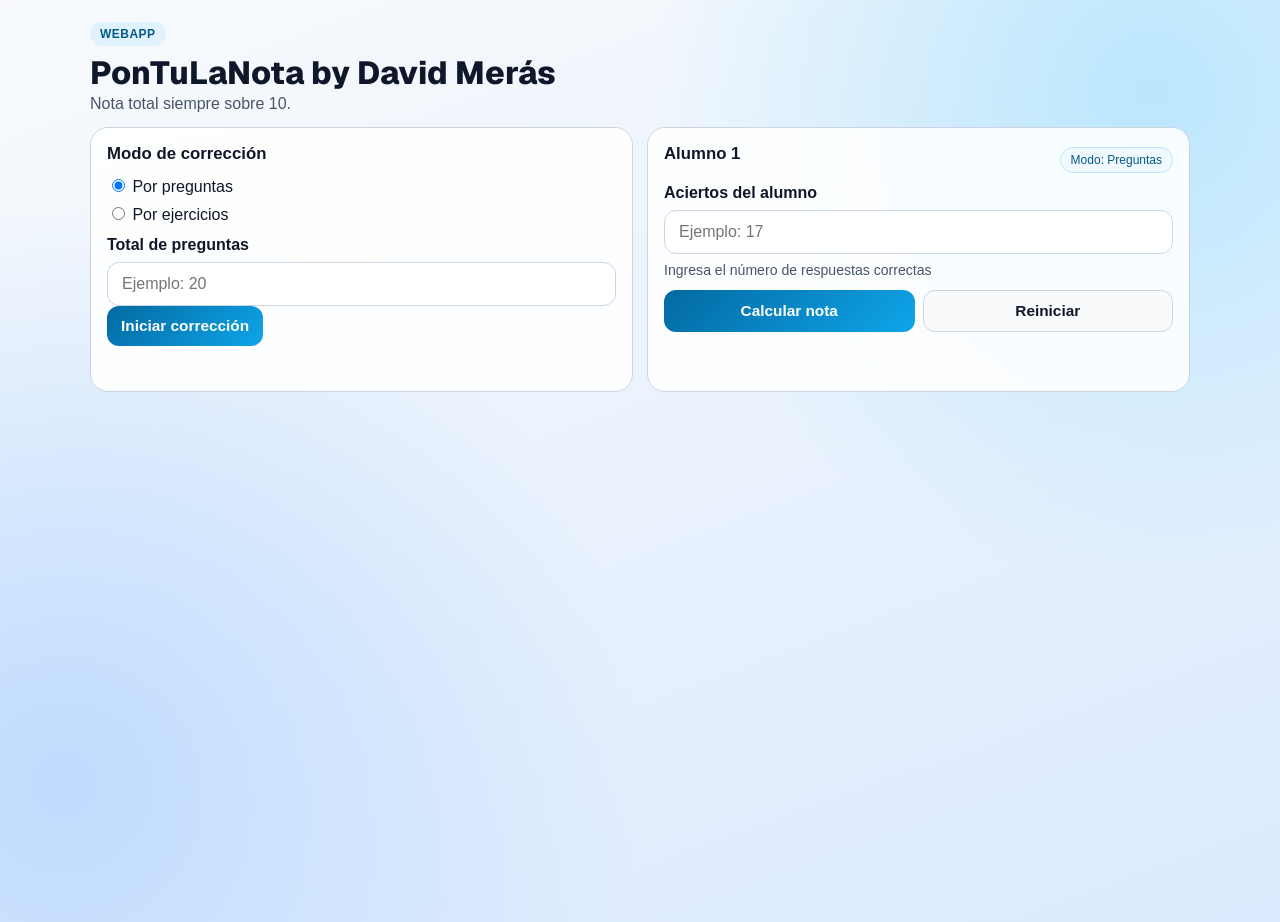
==== webapp/index.html @ a83bd146 "Add files via upload" ====
<!doctype html>
<html lang="es">
  <head>
    <meta charset="UTF-8" />
    <meta name="viewport" content="width=device-width, initial-scale=1, viewport-fit=cover" />
    <meta name="apple-mobile-web-app-capable" content="yes" />
    <meta name="apple-mobile-web-app-status-bar-style" content="default" />
    <meta name="apple-mobile-web-app-title" content="PonTuLaNota" />
    <meta name="theme-color" content="#0369a1" />
    <title>PonTuLaNota</title>
    <link rel="preconnect" href="https://fonts.googleapis.com" />
    <link rel="preconnect" href="https://fonts.gstatic.com" crossorigin />
    <link
      href="https://fonts.googleapis.com/css2?family=Geist:wght@400;600;700;800&display=swap"
      rel="stylesheet"
    />
    <link rel="manifest" href="./manifest.webmanifest" />
    <link rel="icon" type="image/png" sizes="192x192" href="./icons/icon-192.png" />
    <link rel="apple-touch-icon" href="./icons/apple-touch-icon.png" />
    <link rel="stylesheet" href="./styles.css" />
  </head>
  <body>
    <main class="app-shell">
      <header class="hero">
        <p class="badge">WEBAPP</p>
        <h1>PonTuLaNota by David Merás</h1>
        <p class="sub">Nota total siempre sobre 10.</p>
      </header>

      <section class="card">
        <h2>Modo de corrección</h2>
        <div class="mode-switch">
          <label><input type="radio" name="modo" value="preguntas" checked /> Por preguntas</label>
          <label><input type="radio" name="modo" value="ejercicios" /> Por ejercicios</label>
        </div>

        <label id="totalLabel" for="totalInput">Total de preguntas</label>
        <input id="totalInput" type="number" min="1" inputmode="numeric" placeholder="Ejemplo: 20" />

        <button id="btnIniciar" class="btn btn-primary">Iniciar corrección</button>
      </section>

      <section class="card" id="sessionCard">
        <div class="session-head">
          <h2 id="alumnoLabel">Alumno 1</h2>
          <span id="modoActivo" class="pill">Modo: Preguntas</span>
        </div>

        <label id="entradaLabel" for="entradaAlumno">Aciertos del alumno</label>
        <input id="entradaAlumno" type="text" placeholder="Ejemplo: 17" />
        <div id="codigoLegend" class="code-legend" hidden>
          <span><code>b</code> Bien</span>
          <span><code>b-</code> Bien -</span>
          <span><code>r</code> Regular</span>
          <span><code>r-</code> Regular -</span>
          <span><code>x</code> Mal</span>
        </div>

        <div class="help" id="helpText">
          En ejercicios escribe un código sin comas, por ejemplo: <code>bb-rx</code>
        </div>

        <div class="actions">
          <button id="btnCalcular" class="btn btn-primary">Calcular nota</button>
          <button id="btnReiniciar" class="btn btn-ghost">Reiniciar</button>
        </div>

        <p id="resultado" class="resultado"></p>
        <ul id="historial" class="historial"></ul>
      </section>
    </main>

    <script src="./app.js"></script>
    <script>
      if ("serviceWorker" in navigator) {
        navigator.serviceWorker.register("./sw.js");
      }
    </script>
  </body>
</html>
---- webapp/styles.css ----
:root {
  --bg-a: #f8fafc;
  --bg-b: #dbeafe;
  --ink: #0f172a;
  --muted: #475569;
  --card: rgba(255, 255, 255, 0.88);
  --line: #cbd5e1;
  --accent: #0369a1;
  --accent-2: #0ea5e9;
  --ok: #166534;
  --bad: #b91c1c;
}

* {
  box-sizing: border-box;
}

[hidden] {
  display: none !important;
}

body {
  margin: 0;
  font-family: "Avenir Next", "Trebuchet MS", "Segoe UI", sans-serif;
  color: var(--ink);
  background:
    radial-gradient(circle at 90% 10%, #bae6fd 0%, transparent 35%),
    radial-gradient(circle at 5% 85%, #bfdbfe 0%, transparent 40%),
    linear-gradient(160deg, var(--bg-a), var(--bg-b));
  min-height: 100vh;
}

.app-shell {
  width: min(780px, 92vw);
  margin: 22px auto 40px;
}

.hero h1 {
  margin: 6px 0 2px;
  font-size: clamp(1.35rem, 3.4vw, 2rem);
  font-family: "Geist", "Avenir Next", "Trebuchet MS", "Segoe UI", sans-serif;
  font-weight: 800;
}

.sub {
  margin: 0;
  color: var(--muted);
}

.badge {
  display: inline-block;
  margin: 0;
  padding: 5px 10px;
  border-radius: 999px;
  background: #e0f2fe;
  color: #075985;
  font-weight: 700;
  letter-spacing: 0.04em;
  font-size: 0.75rem;
}

.card {
  margin-top: 14px;
  padding: 16px;
  border: 1px solid var(--line);
  border-radius: 18px;
  background: var(--card);
  backdrop-filter: blur(4px);
  animation: rise 0.35s ease both;
}

@keyframes rise {
  from {
    transform: translateY(10px);
    opacity: 0;
  }
  to {
    transform: translateY(0);
    opacity: 1;
  }
}

h2 {
  margin: 0 0 12px;
  font-size: 1.05rem;
}

label {
  display: block;
  font-weight: 600;
  margin-bottom: 8px;
}

.mode-switch {
  display: grid;
  gap: 8px;
  margin-bottom: 12px;
}

.mode-switch label {
  margin: 0;
  font-weight: 500;
}

input[type="text"],
input[type="number"] {
  width: 100%;
  border: 1px solid var(--line);
  border-radius: 12px;
  padding: 12px 14px;
  font-size: 1rem;
  background: #fff;
  outline: none;
}

input:focus {
  border-color: var(--accent-2);
  box-shadow: 0 0 0 3px rgba(14, 165, 233, 0.2);
}

.btn {
  border: 0;
  border-radius: 12px;
  padding: 11px 14px;
  font-size: 0.96rem;
  font-weight: 700;
}

.btn-primary {
  background: linear-gradient(135deg, var(--accent), var(--accent-2));
  color: #fff;
}

.btn-secondary {
  background: #e2e8f0;
  color: #0f172a;
}

.btn-ghost {
  background: #f8fafc;
  color: #0f172a;
  border: 1px solid var(--line);
}

.session-head {
  display: flex;
  align-items: center;
  justify-content: space-between;
  gap: 8px;
  margin-bottom: 8px;
}

.pill {
  font-size: 0.75rem;
  padding: 5px 10px;
  background: #f0f9ff;
  color: #075985;
  border-radius: 999px;
  border: 1px solid #bae6fd;
}

.help {
  color: var(--muted);
  font-size: 0.88rem;
  margin: 8px 0 12px;
}

.code-legend {
  display: flex;
  flex-wrap: wrap;
  gap: 8px 14px;
  margin: 8px 0 6px;
  color: var(--muted);
  font-size: 0.9rem;
}

.code-legend span {
  display: inline-flex;
  align-items: center;
  gap: 6px;
}

.code-legend code {
  font-family: "SFMono-Regular", "Menlo", "Consolas", monospace;
  font-size: 0.88rem;
  background: #eff6ff;
  color: #0c4a6e;
  padding: 2px 6px;
  border-radius: 8px;
}

.actions {
  display: grid;
  grid-template-columns: 1fr 1fr;
  gap: 8px;
}

.resultado {
  margin: 14px 0 10px;
  font-weight: 800;
  color: var(--ink);
  min-height: 1.2em;
}

.resultado.pass {
  color: var(--ok);
}

.resultado.fail {
  color: var(--bad);
}

.resultado:has(.result-label) {
  display: grid;
  grid-template-columns: max-content 90px max-content 70px;
  column-gap: 18px;
  row-gap: 6px;
  align-items: baseline;
}

.result-label,
.result-code-label {
  color: var(--ink);
  font-weight: 700;
}

.result-score,
.result-code {
  font-family: "SFMono-Regular", "Menlo", "Consolas", monospace;
}

.result-code {
  color: #0f172a;
}

.historial {
  margin: 0;
  padding-left: 20px;
  color: var(--muted);
}

.historial li + li {
  margin-top: 16px;
}

.historial-item {
  display: grid;
  grid-template-columns: 120px 90px 130px 1fr;
  gap: 12px;
  align-items: baseline;
  font-family: "SFMono-Regular", "Menlo", "Consolas", monospace;
}

.hist-alumno {
  font-family: "Avenir Next", "Trebuchet MS", "Segoe UI", sans-serif;
}

.hist-nota {
  font-weight: 700;
}

.result-score.pass,
.result-code.pass,
.hist-nota.pass,
.hist-codigo.pass {
  color: var(--ok);
}

.result-score.fail,
.result-code.fail,
.hist-nota.fail,
.hist-codigo.fail {
  color: var(--bad);
}

.historial li.fail {
  color: var(--bad);
}

.historial li.pass {
  color: var(--ok);
}

.hist-codigo {
  color: #334155;
}

@media (min-width: 900px) {
  .app-shell {
    width: min(1100px, 92vw);
    display: grid;
    grid-template-columns: 1fr 1fr;
    gap: 14px;
    align-items: start;
  }

  .hero {
    grid-column: 1 / -1;
  }

  .card {
    margin-top: 0;
    min-height: 100%;
  }
}

@media (max-width: 560px) {
  .actions {
    grid-template-columns: 1fr;
  }

  .resultado:has(.result-label) {
    grid-template-columns: 1fr;
    gap: 4px;
  }

  .historial-item {
    grid-template-columns: 1fr;
    gap: 4px;
  }
}
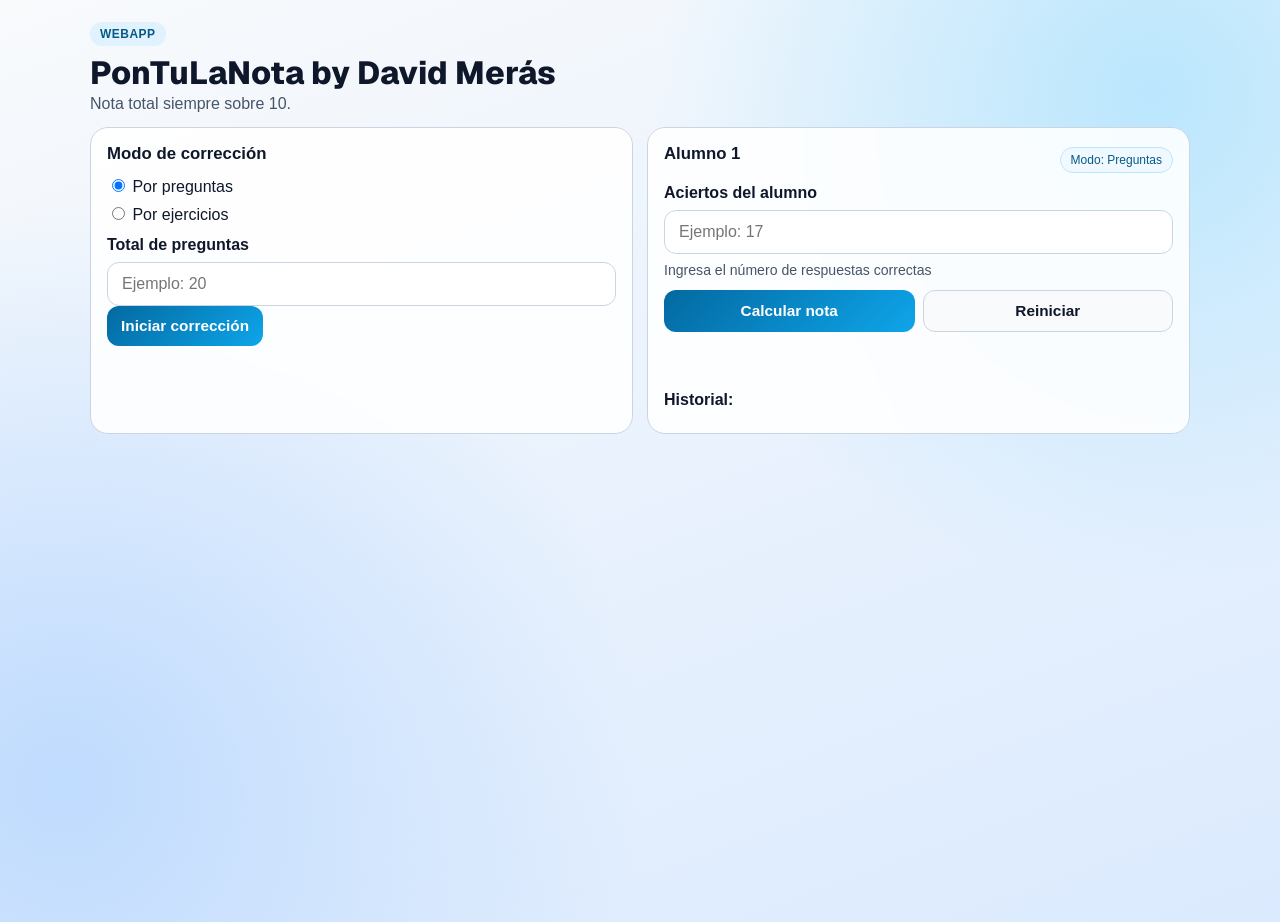
==== commit 56dd2970: "Add files via upload" ====
--- a/webapp/index.html
+++ b/webapp/index.html
@@ -66,6 +66,7 @@
         </div>
 
         <p id="resultado" class="resultado"></p>
+        <p class="history-title"><strong>Historial:</strong></p>
         <ul id="historial" class="historial"></ul>
       </section>
     </main>
--- a/webapp/styles.css
+++ b/webapp/styles.css
@@ -233,6 +233,11 @@
   color: #0f172a;
 }
 
+.history-title {
+  margin: 26px 0 8px;
+  color: var(--ink);
+}
+
 .historial {
   margin: 0;
   padding-left: 20px;
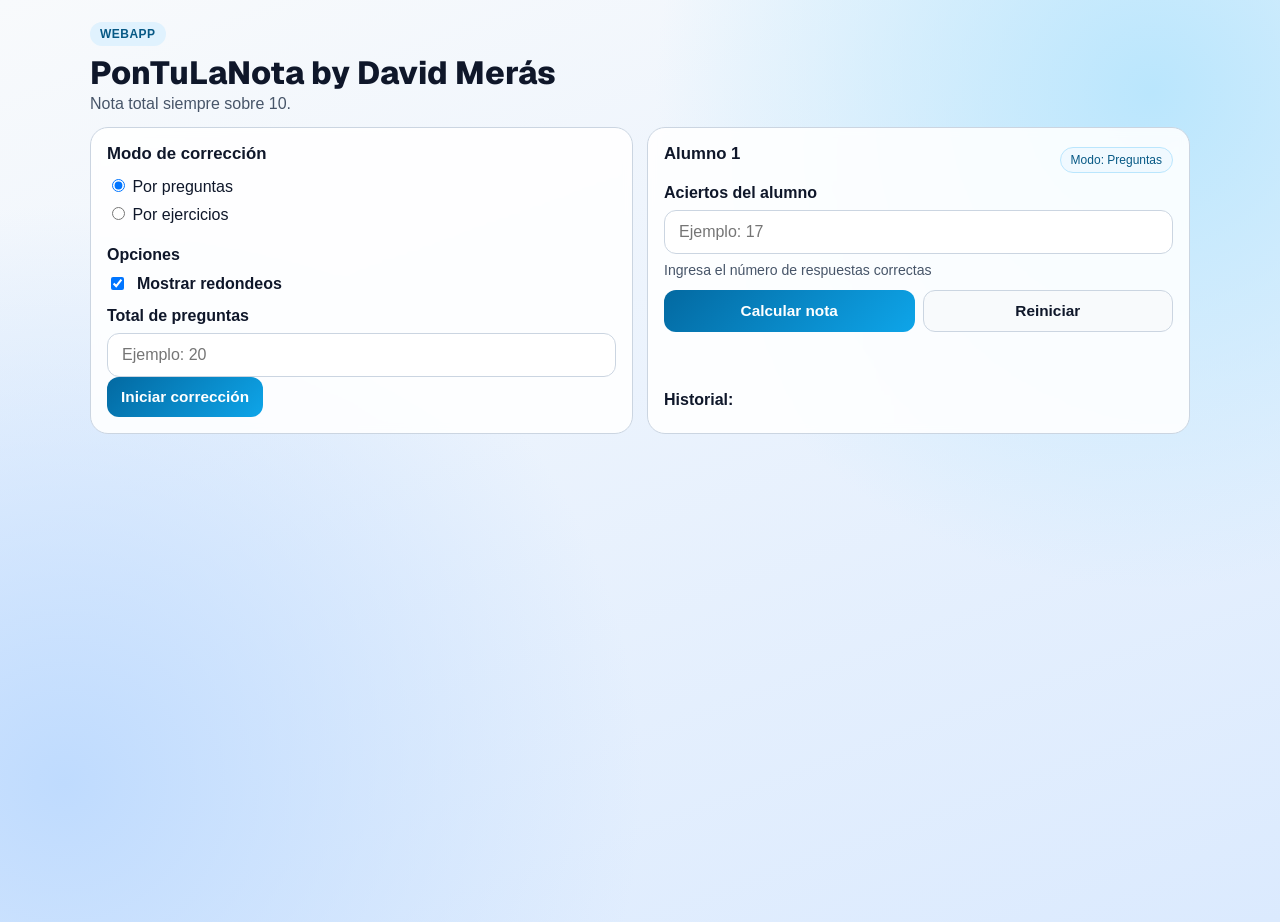
==== commit 6e103b2a: "Add files via upload" ====
--- a/webapp/index.html
+++ b/webapp/index.html
@@ -34,6 +34,12 @@
           <label><input type="radio" name="modo" value="ejercicios" /> Por ejercicios</label>
         </div>
 
+        <p class="options-title"><strong>Opciones</strong></p>
+        <label class="option-toggle">
+          <input id="toggleRedondeo" type="checkbox" checked />
+          Mostrar redondeos
+        </label>
+
         <label id="totalLabel" for="totalInput">Total de preguntas</label>
         <input id="totalInput" type="number" min="1" inputmode="numeric" placeholder="Ejemplo: 20" />
 
@@ -41,33 +47,38 @@
       </section>
 
       <section class="card" id="sessionCard">
-        <div class="session-head">
-          <h2 id="alumnoLabel">Alumno 1</h2>
-          <span id="modoActivo" class="pill">Modo: Preguntas</span>
+        <div class="entry-panel">
+          <div class="session-head">
+            <h2 id="alumnoLabel">Alumno 1</h2>
+            <span id="modoActivo" class="pill">Modo: Preguntas</span>
+          </div>
+
+          <label id="entradaLabel" for="entradaAlumno">Aciertos del alumno</label>
+          <input id="entradaAlumno" type="text" placeholder="Ejemplo: 17" />
+          <div id="codigoLegend" class="code-legend" hidden>
+            <span><code>b</code> Bien</span>
+            <span><code>b-</code> Bien -</span>
+            <span><code>r</code> Regular</span>
+            <span><code>r-</code> Regular -</span>
+            <span><code>x</code> Mal</span>
+          </div>
+
+          <div class="help" id="helpText">
+            En ejercicios escribe un código sin comas, por ejemplo: <code>bb-rx</code>
+          </div>
+
+          <div class="actions">
+            <button id="btnCalcular" class="btn btn-primary">Calcular nota</button>
+            <button id="btnReiniciar" class="btn btn-ghost">Reiniciar</button>
+          </div>
+
+          <p id="resultado" class="resultado"></p>
         </div>
 
-        <label id="entradaLabel" for="entradaAlumno">Aciertos del alumno</label>
-        <input id="entradaAlumno" type="text" placeholder="Ejemplo: 17" />
-        <div id="codigoLegend" class="code-legend" hidden>
-          <span><code>b</code> Bien</span>
-          <span><code>b-</code> Bien -</span>
-          <span><code>r</code> Regular</span>
-          <span><code>r-</code> Regular -</span>
-          <span><code>x</code> Mal</span>
+        <div class="history-panel">
+          <p class="history-title"><strong>Historial:</strong></p>
+          <ul id="historial" class="historial"></ul>
         </div>
-
-        <div class="help" id="helpText">
-          En ejercicios escribe un código sin comas, por ejemplo: <code>bb-rx</code>
-        </div>
-
-        <div class="actions">
-          <button id="btnCalcular" class="btn btn-primary">Calcular nota</button>
-          <button id="btnReiniciar" class="btn btn-ghost">Reiniciar</button>
-        </div>
-
-        <p id="resultado" class="resultado"></p>
-        <p class="history-title"><strong>Historial:</strong></p>
-        <ul id="historial" class="historial"></ul>
       </section>
     </main>
 
--- a/webapp/styles.css
+++ b/webapp/styles.css
@@ -102,6 +102,19 @@
   font-weight: 500;
 }
 
+.options-title {
+  margin: 22px 0 8px;
+  color: var(--ink);
+}
+
+.option-toggle {
+  display: inline-flex;
+  align-items: center;
+  gap: 10px;
+  margin: 2px 0 14px;
+  font-weight: 600;
+}
+
 input[type="text"],
 input[type="number"] {
   width: 100%;
@@ -233,9 +246,18 @@
   color: #0f172a;
 }
 
+body.hide-rounding .rounding-group {
+  display: none !important;
+}
+
 .history-title {
   margin: 26px 0 8px;
   color: var(--ink);
+}
+
+.entry-panel,
+.history-panel {
+  min-width: 0;
 }
 
 .historial {
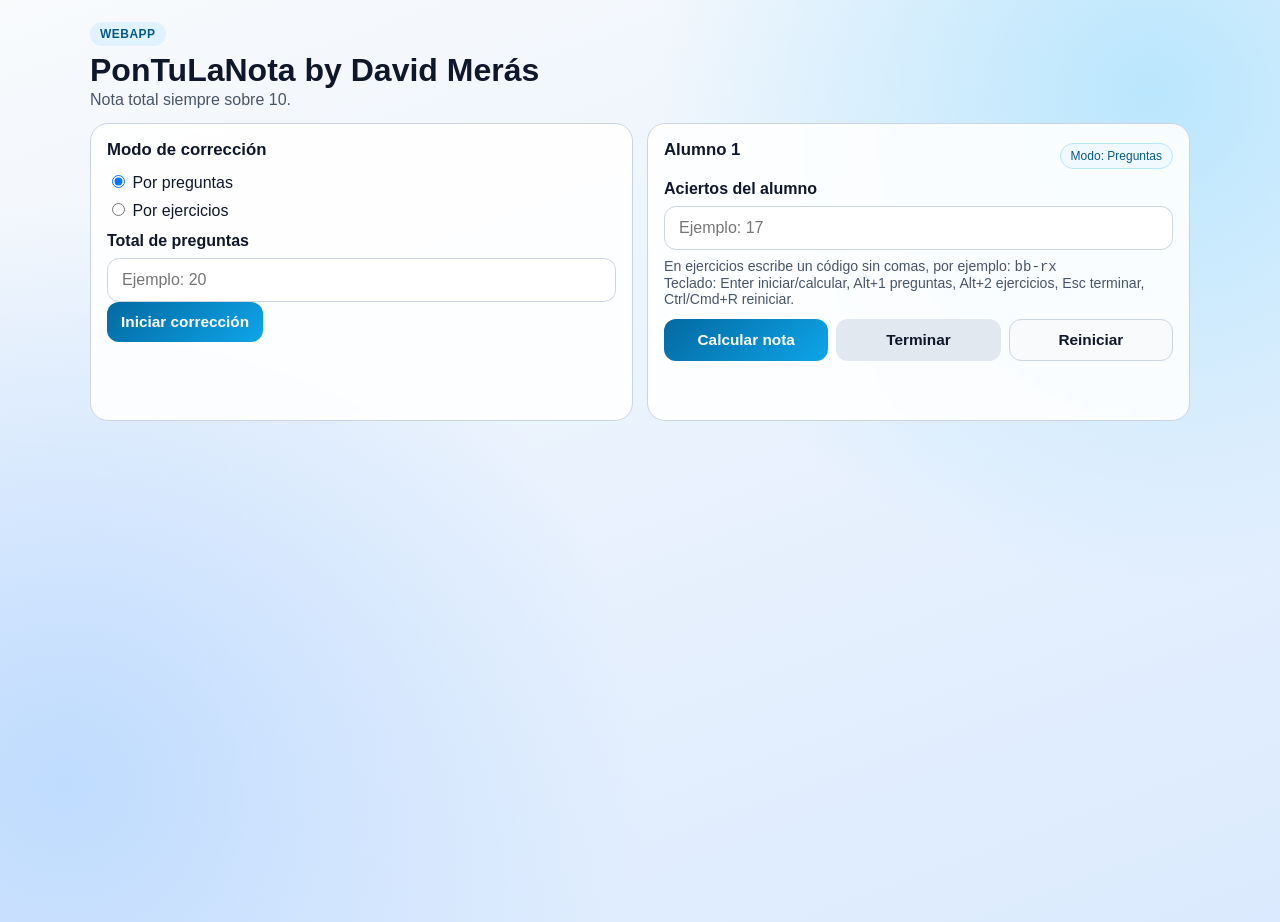
==== commit 3b02073a: "Add files via upload" ====
--- a/webapp/index.html
+++ b/webapp/index.html
@@ -8,12 +8,6 @@
     <meta name="apple-mobile-web-app-title" content="PonTuLaNota" />
     <meta name="theme-color" content="#0369a1" />
     <title>PonTuLaNota</title>
-    <link rel="preconnect" href="https://fonts.googleapis.com" />
-    <link rel="preconnect" href="https://fonts.gstatic.com" crossorigin />
-    <link
-      href="https://fonts.googleapis.com/css2?family=Geist:wght@400;600;700;800&display=swap"
-      rel="stylesheet"
-    />
     <link rel="manifest" href="./manifest.webmanifest" />
     <link rel="icon" type="image/png" sizes="192x192" href="./icons/icon-192.png" />
     <link rel="apple-touch-icon" href="./icons/apple-touch-icon.png" />
@@ -34,12 +28,6 @@
           <label><input type="radio" name="modo" value="ejercicios" /> Por ejercicios</label>
         </div>
 
-        <p class="options-title"><strong>Opciones</strong></p>
-        <label class="option-toggle">
-          <input id="toggleRedondeo" type="checkbox" checked />
-          Mostrar redondeos
-        </label>
-
         <label id="totalLabel" for="totalInput">Total de preguntas</label>
         <input id="totalInput" type="number" min="1" inputmode="numeric" placeholder="Ejemplo: 20" />
 
@@ -47,38 +35,26 @@
       </section>
 
       <section class="card" id="sessionCard">
-        <div class="entry-panel">
-          <div class="session-head">
-            <h2 id="alumnoLabel">Alumno 1</h2>
-            <span id="modoActivo" class="pill">Modo: Preguntas</span>
-          </div>
-
-          <label id="entradaLabel" for="entradaAlumno">Aciertos del alumno</label>
-          <input id="entradaAlumno" type="text" placeholder="Ejemplo: 17" />
-          <div id="codigoLegend" class="code-legend" hidden>
-            <span><code>b</code> Bien</span>
-            <span><code>b-</code> Bien -</span>
-            <span><code>r</code> Regular</span>
-            <span><code>r-</code> Regular -</span>
-            <span><code>x</code> Mal</span>
-          </div>
-
-          <div class="help" id="helpText">
-            En ejercicios escribe un código sin comas, por ejemplo: <code>bb-rx</code>
-          </div>
-
-          <div class="actions">
-            <button id="btnCalcular" class="btn btn-primary">Calcular nota</button>
-            <button id="btnReiniciar" class="btn btn-ghost">Reiniciar</button>
-          </div>
-
-          <p id="resultado" class="resultado"></p>
+        <div class="session-head">
+          <h2 id="alumnoLabel">Alumno 1</h2>
+          <span id="modoActivo" class="pill">Modo: Preguntas</span>
         </div>
 
-        <div class="history-panel">
-          <p class="history-title"><strong>Historial:</strong></p>
-          <ul id="historial" class="historial"></ul>
+        <label id="entradaLabel" for="entradaAlumno">Aciertos del alumno</label>
+        <input id="entradaAlumno" type="text" placeholder="Ejemplo: 17" />
+
+        <div class="help" id="helpText">
+          En ejercicios escribe un código sin comas, por ejemplo: <code>bb-rx</code>
         </div>
+
+        <div class="actions">
+          <button id="btnCalcular" class="btn btn-primary">Calcular nota</button>
+          <button id="btnTerminar" class="btn btn-secondary">Terminar</button>
+          <button id="btnReiniciar" class="btn btn-ghost">Reiniciar</button>
+        </div>
+
+        <p id="resultado" class="resultado"></p>
+        <ul id="historial" class="historial"></ul>
       </section>
     </main>
 
--- a/webapp/styles.css
+++ b/webapp/styles.css
@@ -8,15 +8,10 @@
   --accent: #0369a1;
   --accent-2: #0ea5e9;
   --ok: #166534;
-  --bad: #b91c1c;
 }
 
 * {
   box-sizing: border-box;
-}
-
-[hidden] {
-  display: none !important;
 }
 
 body {
@@ -38,8 +33,6 @@
 .hero h1 {
   margin: 6px 0 2px;
   font-size: clamp(1.35rem, 3.4vw, 2rem);
-  font-family: "Geist", "Avenir Next", "Trebuchet MS", "Segoe UI", sans-serif;
-  font-weight: 800;
 }
 
 .sub {
@@ -100,19 +93,6 @@
 .mode-switch label {
   margin: 0;
   font-weight: 500;
-}
-
-.options-title {
-  margin: 22px 0 8px;
-  color: var(--ink);
-}
-
-.option-toggle {
-  display: inline-flex;
-  align-items: center;
-  gap: 10px;
-  margin: 2px 0 14px;
-  font-weight: 600;
 }
 
 input[type="text"],
@@ -178,138 +158,23 @@
   margin: 8px 0 12px;
 }
 
-.code-legend {
-  display: flex;
-  flex-wrap: wrap;
-  gap: 8px 14px;
-  margin: 8px 0 6px;
-  color: var(--muted);
-  font-size: 0.9rem;
-}
-
-.code-legend span {
-  display: inline-flex;
-  align-items: center;
-  gap: 6px;
-}
-
-.code-legend code {
-  font-family: "SFMono-Regular", "Menlo", "Consolas", monospace;
-  font-size: 0.88rem;
-  background: #eff6ff;
-  color: #0c4a6e;
-  padding: 2px 6px;
-  border-radius: 8px;
-}
-
 .actions {
   display: grid;
-  grid-template-columns: 1fr 1fr;
+  grid-template-columns: 1fr 1fr 1fr;
   gap: 8px;
 }
 
 .resultado {
   margin: 14px 0 10px;
   font-weight: 800;
-  color: var(--ink);
+  color: var(--ok);
   min-height: 1.2em;
-}
-
-.resultado.pass {
-  color: var(--ok);
-}
-
-.resultado.fail {
-  color: var(--bad);
-}
-
-.resultado:has(.result-label) {
-  display: grid;
-  grid-template-columns: max-content 90px max-content 70px;
-  column-gap: 18px;
-  row-gap: 6px;
-  align-items: baseline;
-}
-
-.result-label,
-.result-code-label {
-  color: var(--ink);
-  font-weight: 700;
-}
-
-.result-score,
-.result-code {
-  font-family: "SFMono-Regular", "Menlo", "Consolas", monospace;
-}
-
-.result-code {
-  color: #0f172a;
-}
-
-body.hide-rounding .rounding-group {
-  display: none !important;
-}
-
-.history-title {
-  margin: 26px 0 8px;
-  color: var(--ink);
-}
-
-.entry-panel,
-.history-panel {
-  min-width: 0;
 }
 
 .historial {
   margin: 0;
   padding-left: 20px;
   color: var(--muted);
-}
-
-.historial li + li {
-  margin-top: 16px;
-}
-
-.historial-item {
-  display: grid;
-  grid-template-columns: 120px 90px 130px 1fr;
-  gap: 12px;
-  align-items: baseline;
-  font-family: "SFMono-Regular", "Menlo", "Consolas", monospace;
-}
-
-.hist-alumno {
-  font-family: "Avenir Next", "Trebuchet MS", "Segoe UI", sans-serif;
-}
-
-.hist-nota {
-  font-weight: 700;
-}
-
-.result-score.pass,
-.result-code.pass,
-.hist-nota.pass,
-.hist-codigo.pass {
-  color: var(--ok);
-}
-
-.result-score.fail,
-.result-code.fail,
-.hist-nota.fail,
-.hist-codigo.fail {
-  color: var(--bad);
-}
-
-.historial li.fail {
-  color: var(--bad);
-}
-
-.historial li.pass {
-  color: var(--ok);
-}
-
-.hist-codigo {
-  color: #334155;
 }
 
 @media (min-width: 900px) {
@@ -335,14 +200,4 @@
   .actions {
     grid-template-columns: 1fr;
   }
-
-  .resultado:has(.result-label) {
-    grid-template-columns: 1fr;
-    gap: 4px;
-  }
-
-  .historial-item {
-    grid-template-columns: 1fr;
-    gap: 4px;
-  }
-}
+}
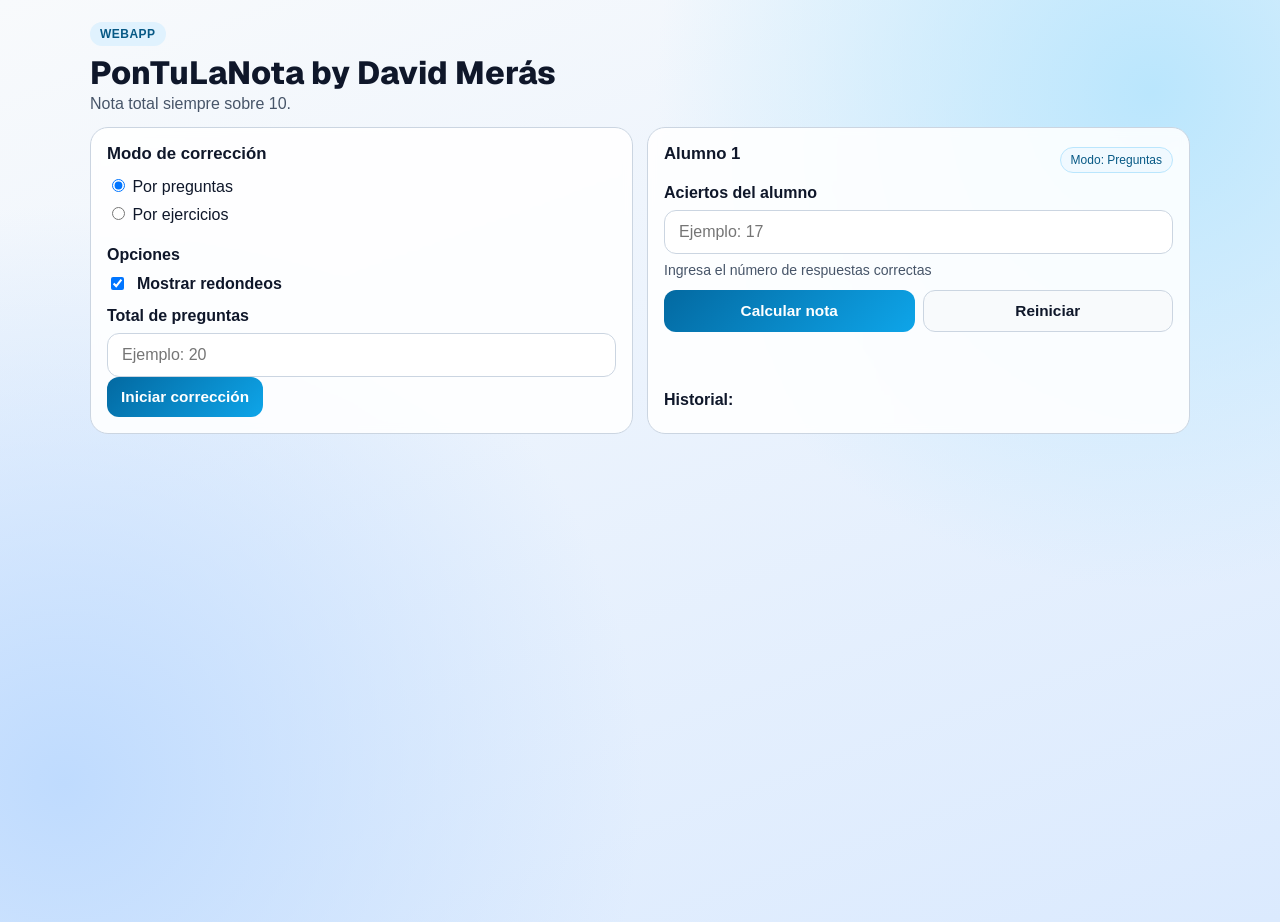
==== commit e790e59e: "Add files via upload" ====
--- a/webapp/index.html
+++ b/webapp/index.html
@@ -8,6 +8,12 @@
     <meta name="apple-mobile-web-app-title" content="PonTuLaNota" />
     <meta name="theme-color" content="#0369a1" />
     <title>PonTuLaNota</title>
+    <link rel="preconnect" href="https://fonts.googleapis.com" />
+    <link rel="preconnect" href="https://fonts.gstatic.com" crossorigin />
+    <link
+      href="https://fonts.googleapis.com/css2?family=Geist:wght@400;600;700;800&display=swap"
+      rel="stylesheet"
+    />
     <link rel="manifest" href="./manifest.webmanifest" />
     <link rel="icon" type="image/png" sizes="192x192" href="./icons/icon-192.png" />
     <link rel="apple-touch-icon" href="./icons/apple-touch-icon.png" />
@@ -28,6 +34,12 @@
           <label><input type="radio" name="modo" value="ejercicios" /> Por ejercicios</label>
         </div>
 
+        <p class="options-title"><strong>Opciones</strong></p>
+        <label class="option-toggle">
+          <input id="toggleRedondeo" type="checkbox" checked />
+          Mostrar redondeos
+        </label>
+
         <label id="totalLabel" for="totalInput">Total de preguntas</label>
         <input id="totalInput" type="number" min="1" inputmode="numeric" placeholder="Ejemplo: 20" />
 
@@ -35,26 +47,38 @@
       </section>
 
       <section class="card" id="sessionCard">
-        <div class="session-head">
-          <h2 id="alumnoLabel">Alumno 1</h2>
-          <span id="modoActivo" class="pill">Modo: Preguntas</span>
+        <div class="entry-panel">
+          <div class="session-head">
+            <h2 id="alumnoLabel">Alumno 1</h2>
+            <span id="modoActivo" class="pill">Modo: Preguntas</span>
+          </div>
+
+          <label id="entradaLabel" for="entradaAlumno">Aciertos del alumno</label>
+          <input id="entradaAlumno" type="text" placeholder="Ejemplo: 17" />
+          <div id="codigoLegend" class="code-legend" hidden>
+            <span><code>b</code> Bien</span>
+            <span><code>b-</code> Bien -</span>
+            <span><code>r</code> Regular</span>
+            <span><code>r-</code> Regular -</span>
+            <span><code>x</code> Mal</span>
+          </div>
+
+          <div class="help" id="helpText">
+            En ejercicios escribe un código sin comas, por ejemplo: <code>bb-rx</code>
+          </div>
+
+          <div class="actions">
+            <button id="btnCalcular" class="btn btn-primary">Calcular nota</button>
+            <button id="btnReiniciar" class="btn btn-ghost">Reiniciar</button>
+          </div>
+
+          <p id="resultado" class="resultado"></p>
         </div>
 
-        <label id="entradaLabel" for="entradaAlumno">Aciertos del alumno</label>
-        <input id="entradaAlumno" type="text" placeholder="Ejemplo: 17" />
-
-        <div class="help" id="helpText">
-          En ejercicios escribe un código sin comas, por ejemplo: <code>bb-rx</code>
+        <div class="history-panel">
+          <p class="history-title"><strong>Historial:</strong></p>
+          <ul id="historial" class="historial"></ul>
         </div>
-
-        <div class="actions">
-          <button id="btnCalcular" class="btn btn-primary">Calcular nota</button>
-          <button id="btnTerminar" class="btn btn-secondary">Terminar</button>
-          <button id="btnReiniciar" class="btn btn-ghost">Reiniciar</button>
-        </div>
-
-        <p id="resultado" class="resultado"></p>
-        <ul id="historial" class="historial"></ul>
       </section>
     </main>
 
--- a/webapp/styles.css
+++ b/webapp/styles.css
@@ -8,10 +8,15 @@
   --accent: #0369a1;
   --accent-2: #0ea5e9;
   --ok: #166534;
+  --bad: #b91c1c;
 }
 
 * {
   box-sizing: border-box;
+}
+
+[hidden] {
+  display: none !important;
 }
 
 body {
@@ -33,6 +38,8 @@
 .hero h1 {
   margin: 6px 0 2px;
   font-size: clamp(1.35rem, 3.4vw, 2rem);
+  font-family: "Geist", "Avenir Next", "Trebuchet MS", "Segoe UI", sans-serif;
+  font-weight: 800;
 }
 
 .sub {
@@ -93,6 +100,19 @@
 .mode-switch label {
   margin: 0;
   font-weight: 500;
+}
+
+.options-title {
+  margin: 22px 0 8px;
+  color: var(--ink);
+}
+
+.option-toggle {
+  display: inline-flex;
+  align-items: center;
+  gap: 10px;
+  margin: 2px 0 14px;
+  font-weight: 600;
 }
 
 input[type="text"],
@@ -158,23 +178,138 @@
   margin: 8px 0 12px;
 }
 
+.code-legend {
+  display: flex;
+  flex-wrap: wrap;
+  gap: 8px 14px;
+  margin: 8px 0 6px;
+  color: var(--muted);
+  font-size: 0.9rem;
+}
+
+.code-legend span {
+  display: inline-flex;
+  align-items: center;
+  gap: 6px;
+}
+
+.code-legend code {
+  font-family: "SFMono-Regular", "Menlo", "Consolas", monospace;
+  font-size: 0.88rem;
+  background: #eff6ff;
+  color: #0c4a6e;
+  padding: 2px 6px;
+  border-radius: 8px;
+}
+
 .actions {
   display: grid;
-  grid-template-columns: 1fr 1fr 1fr;
+  grid-template-columns: 1fr 1fr;
   gap: 8px;
 }
 
 .resultado {
   margin: 14px 0 10px;
   font-weight: 800;
+  color: var(--ink);
+  min-height: 1.2em;
+}
+
+.resultado.pass {
   color: var(--ok);
-  min-height: 1.2em;
+}
+
+.resultado.fail {
+  color: var(--bad);
+}
+
+.resultado:has(.result-label) {
+  display: grid;
+  grid-template-columns: max-content 90px max-content 70px;
+  column-gap: 18px;
+  row-gap: 6px;
+  align-items: baseline;
+}
+
+.result-label,
+.result-code-label {
+  color: var(--ink);
+  font-weight: 700;
+}
+
+.result-score,
+.result-code {
+  font-family: "SFMono-Regular", "Menlo", "Consolas", monospace;
+}
+
+.result-code {
+  color: #0f172a;
+}
+
+body.hide-rounding .rounding-group {
+  display: none !important;
+}
+
+.history-title {
+  margin: 26px 0 8px;
+  color: var(--ink);
+}
+
+.entry-panel,
+.history-panel {
+  min-width: 0;
 }
 
 .historial {
   margin: 0;
   padding-left: 20px;
   color: var(--muted);
+}
+
+.historial li + li {
+  margin-top: 16px;
+}
+
+.historial-item {
+  display: grid;
+  grid-template-columns: 120px 90px 130px 1fr;
+  gap: 12px;
+  align-items: baseline;
+  font-family: "SFMono-Regular", "Menlo", "Consolas", monospace;
+}
+
+.hist-alumno {
+  font-family: "Avenir Next", "Trebuchet MS", "Segoe UI", sans-serif;
+}
+
+.hist-nota {
+  font-weight: 700;
+}
+
+.result-score.pass,
+.result-code.pass,
+.hist-nota.pass,
+.hist-codigo.pass {
+  color: var(--ok);
+}
+
+.result-score.fail,
+.result-code.fail,
+.hist-nota.fail,
+.hist-codigo.fail {
+  color: var(--bad);
+}
+
+.historial li.fail {
+  color: var(--bad);
+}
+
+.historial li.pass {
+  color: var(--ok);
+}
+
+.hist-codigo {
+  color: #334155;
 }
 
 @media (min-width: 900px) {
@@ -200,4 +335,14 @@
   .actions {
     grid-template-columns: 1fr;
   }
-}
+
+  .resultado:has(.result-label) {
+    grid-template-columns: 1fr;
+    gap: 4px;
+  }
+
+  .historial-item {
+    grid-template-columns: 1fr;
+    gap: 4px;
+  }
+}
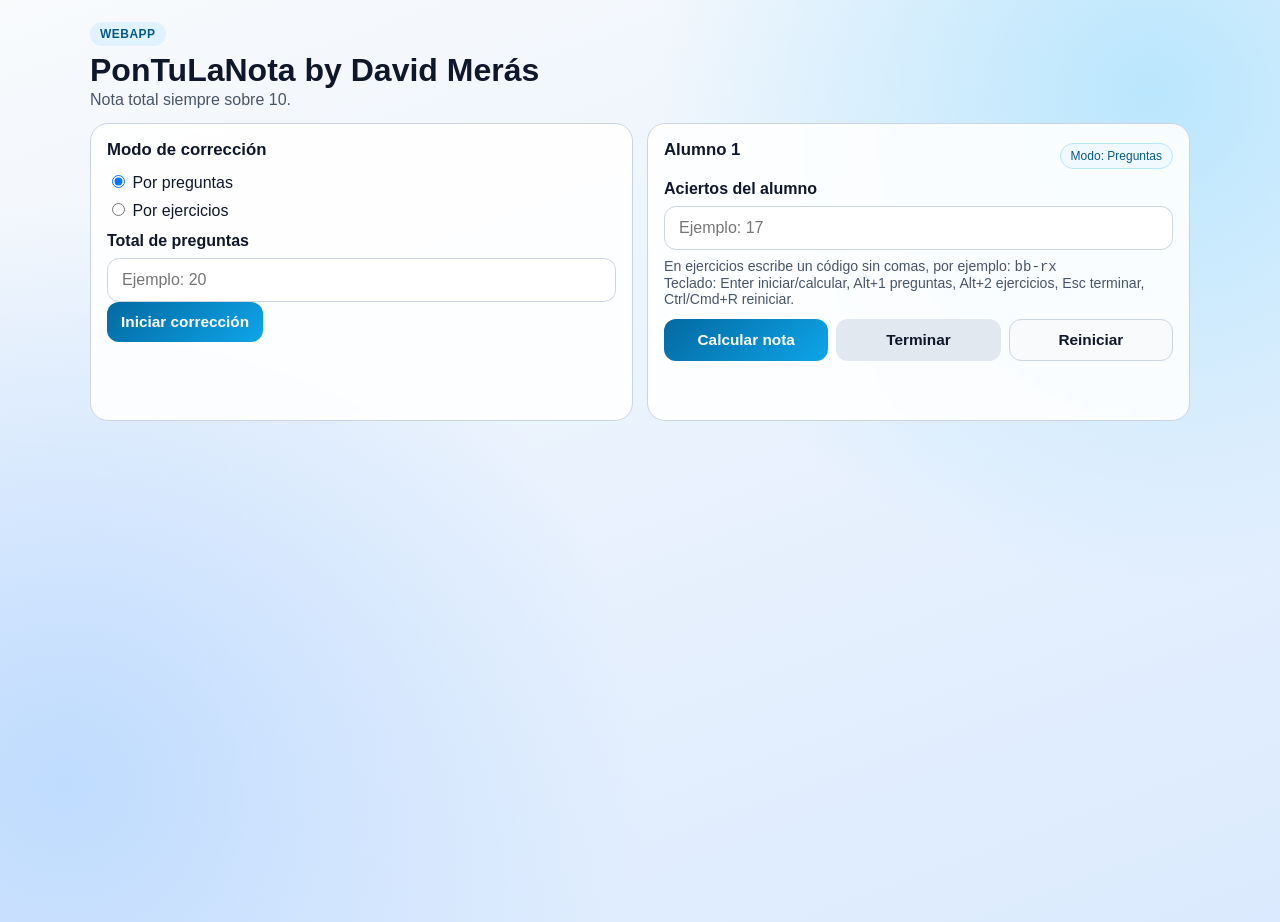
==== commit 7599667a: "Add files via upload" ====
--- a/webapp/index.html
+++ b/webapp/index.html
@@ -8,12 +8,6 @@
     <meta name="apple-mobile-web-app-title" content="PonTuLaNota" />
     <meta name="theme-color" content="#0369a1" />
     <title>PonTuLaNota</title>
-    <link rel="preconnect" href="https://fonts.googleapis.com" />
-    <link rel="preconnect" href="https://fonts.gstatic.com" crossorigin />
-    <link
-      href="https://fonts.googleapis.com/css2?family=Geist:wght@400;600;700;800&display=swap"
-      rel="stylesheet"
-    />
     <link rel="manifest" href="./manifest.webmanifest" />
     <link rel="icon" type="image/png" sizes="192x192" href="./icons/icon-192.png" />
     <link rel="apple-touch-icon" href="./icons/apple-touch-icon.png" />
@@ -34,12 +28,6 @@
           <label><input type="radio" name="modo" value="ejercicios" /> Por ejercicios</label>
         </div>
 
-        <p class="options-title"><strong>Opciones</strong></p>
-        <label class="option-toggle">
-          <input id="toggleRedondeo" type="checkbox" checked />
-          Mostrar redondeos
-        </label>
-
         <label id="totalLabel" for="totalInput">Total de preguntas</label>
         <input id="totalInput" type="number" min="1" inputmode="numeric" placeholder="Ejemplo: 20" />
 
@@ -47,38 +35,26 @@
       </section>
 
       <section class="card" id="sessionCard">
-        <div class="entry-panel">
-          <div class="session-head">
-            <h2 id="alumnoLabel">Alumno 1</h2>
-            <span id="modoActivo" class="pill">Modo: Preguntas</span>
-          </div>
-
-          <label id="entradaLabel" for="entradaAlumno">Aciertos del alumno</label>
-          <input id="entradaAlumno" type="text" placeholder="Ejemplo: 17" />
-          <div id="codigoLegend" class="code-legend" hidden>
-            <span><code>b</code> Bien</span>
-            <span><code>b-</code> Bien -</span>
-            <span><code>r</code> Regular</span>
-            <span><code>r-</code> Regular -</span>
-            <span><code>x</code> Mal</span>
-          </div>
-
-          <div class="help" id="helpText">
-            En ejercicios escribe un código sin comas, por ejemplo: <code>bb-rx</code>
-          </div>
-
-          <div class="actions">
-            <button id="btnCalcular" class="btn btn-primary">Calcular nota</button>
-            <button id="btnReiniciar" class="btn btn-ghost">Reiniciar</button>
-          </div>
-
-          <p id="resultado" class="resultado"></p>
+        <div class="session-head">
+          <h2 id="alumnoLabel">Alumno 1</h2>
+          <span id="modoActivo" class="pill">Modo: Preguntas</span>
         </div>
 
-        <div class="history-panel">
-          <p class="history-title"><strong>Historial:</strong></p>
-          <ul id="historial" class="historial"></ul>
+        <label id="entradaLabel" for="entradaAlumno">Aciertos del alumno</label>
+        <input id="entradaAlumno" type="text" placeholder="Ejemplo: 17" />
+
+        <div class="help" id="helpText">
+          En ejercicios escribe un código sin comas, por ejemplo: <code>bb-rx</code>
         </div>
+
+        <div class="actions">
+          <button id="btnCalcular" class="btn btn-primary">Calcular nota</button>
+          <button id="btnTerminar" class="btn btn-secondary">Terminar</button>
+          <button id="btnReiniciar" class="btn btn-ghost">Reiniciar</button>
+        </div>
+
+        <p id="resultado" class="resultado"></p>
+        <ul id="historial" class="historial"></ul>
       </section>
     </main>
 
--- a/webapp/styles.css
+++ b/webapp/styles.css
@@ -8,15 +8,10 @@
   --accent: #0369a1;
   --accent-2: #0ea5e9;
   --ok: #166534;
-  --bad: #b91c1c;
 }
 
 * {
   box-sizing: border-box;
-}
-
-[hidden] {
-  display: none !important;
 }
 
 body {
@@ -38,8 +33,6 @@
 .hero h1 {
   margin: 6px 0 2px;
   font-size: clamp(1.35rem, 3.4vw, 2rem);
-  font-family: "Geist", "Avenir Next", "Trebuchet MS", "Segoe UI", sans-serif;
-  font-weight: 800;
 }
 
 .sub {
@@ -100,19 +93,6 @@
 .mode-switch label {
   margin: 0;
   font-weight: 500;
-}
-
-.options-title {
-  margin: 22px 0 8px;
-  color: var(--ink);
-}
-
-.option-toggle {
-  display: inline-flex;
-  align-items: center;
-  gap: 10px;
-  margin: 2px 0 14px;
-  font-weight: 600;
 }
 
 input[type="text"],
@@ -178,138 +158,23 @@
   margin: 8px 0 12px;
 }
 
-.code-legend {
-  display: flex;
-  flex-wrap: wrap;
-  gap: 8px 14px;
-  margin: 8px 0 6px;
-  color: var(--muted);
-  font-size: 0.9rem;
-}
-
-.code-legend span {
-  display: inline-flex;
-  align-items: center;
-  gap: 6px;
-}
-
-.code-legend code {
-  font-family: "SFMono-Regular", "Menlo", "Consolas", monospace;
-  font-size: 0.88rem;
-  background: #eff6ff;
-  color: #0c4a6e;
-  padding: 2px 6px;
-  border-radius: 8px;
-}
-
 .actions {
   display: grid;
-  grid-template-columns: 1fr 1fr;
+  grid-template-columns: 1fr 1fr 1fr;
   gap: 8px;
 }
 
 .resultado {
   margin: 14px 0 10px;
   font-weight: 800;
-  color: var(--ink);
+  color: var(--ok);
   min-height: 1.2em;
-}
-
-.resultado.pass {
-  color: var(--ok);
-}
-
-.resultado.fail {
-  color: var(--bad);
-}
-
-.resultado:has(.result-label) {
-  display: grid;
-  grid-template-columns: max-content 90px max-content 70px;
-  column-gap: 18px;
-  row-gap: 6px;
-  align-items: baseline;
-}
-
-.result-label,
-.result-code-label {
-  color: var(--ink);
-  font-weight: 700;
-}
-
-.result-score,
-.result-code {
-  font-family: "SFMono-Regular", "Menlo", "Consolas", monospace;
-}
-
-.result-code {
-  color: #0f172a;
-}
-
-body.hide-rounding .rounding-group {
-  display: none !important;
-}
-
-.history-title {
-  margin: 26px 0 8px;
-  color: var(--ink);
-}
-
-.entry-panel,
-.history-panel {
-  min-width: 0;
 }
 
 .historial {
   margin: 0;
   padding-left: 20px;
   color: var(--muted);
-}
-
-.historial li + li {
-  margin-top: 16px;
-}
-
-.historial-item {
-  display: grid;
-  grid-template-columns: 120px 90px 130px 1fr;
-  gap: 12px;
-  align-items: baseline;
-  font-family: "SFMono-Regular", "Menlo", "Consolas", monospace;
-}
-
-.hist-alumno {
-  font-family: "Avenir Next", "Trebuchet MS", "Segoe UI", sans-serif;
-}
-
-.hist-nota {
-  font-weight: 700;
-}
-
-.result-score.pass,
-.result-code.pass,
-.hist-nota.pass,
-.hist-codigo.pass {
-  color: var(--ok);
-}
-
-.result-score.fail,
-.result-code.fail,
-.hist-nota.fail,
-.hist-codigo.fail {
-  color: var(--bad);
-}
-
-.historial li.fail {
-  color: var(--bad);
-}
-
-.historial li.pass {
-  color: var(--ok);
-}
-
-.hist-codigo {
-  color: #334155;
 }
 
 @media (min-width: 900px) {
@@ -335,14 +200,4 @@
   .actions {
     grid-template-columns: 1fr;
   }
-
-  .resultado:has(.result-label) {
-    grid-template-columns: 1fr;
-    gap: 4px;
-  }
-
-  .historial-item {
-    grid-template-columns: 1fr;
-    gap: 4px;
-  }
-}
+}
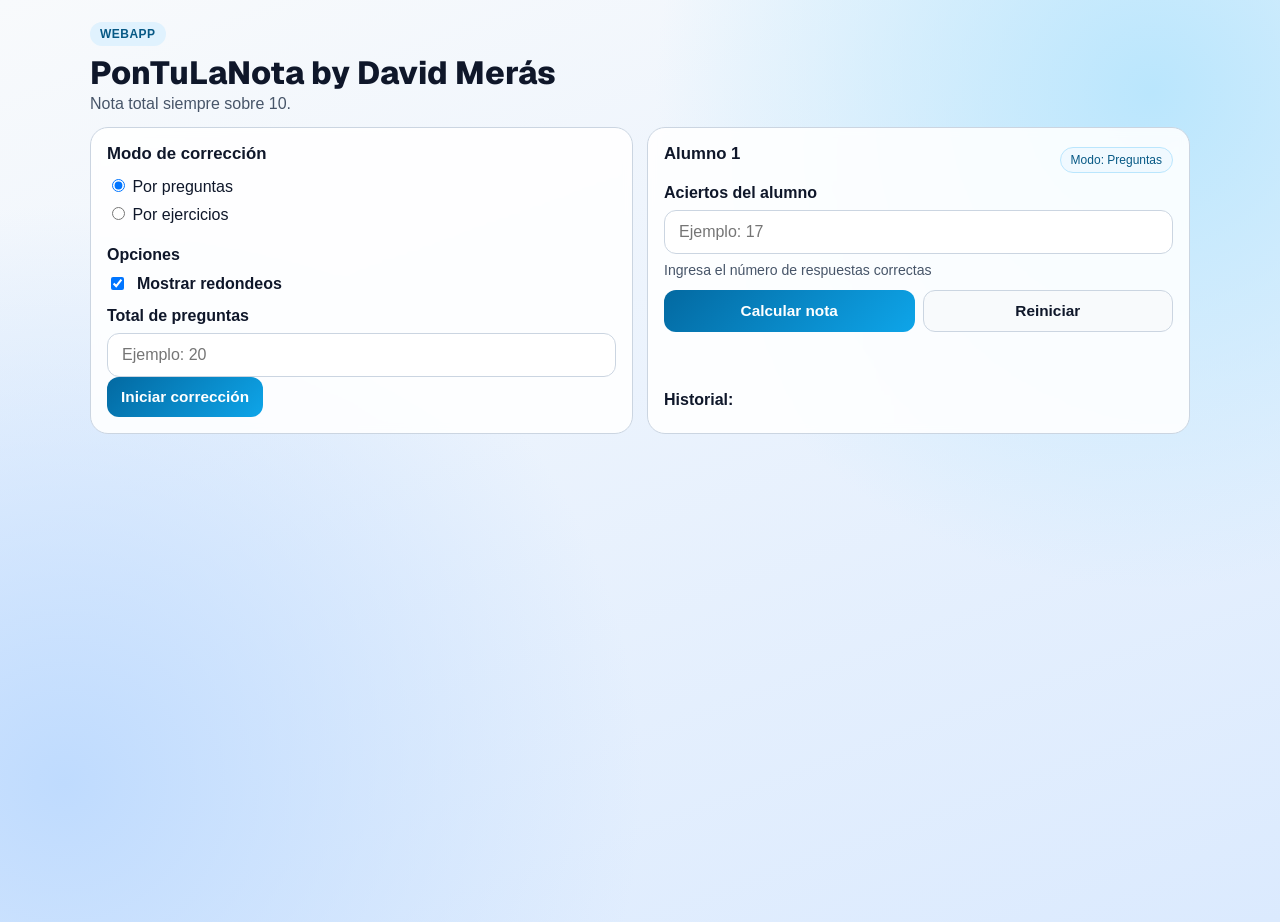
==== commit b7148214: "Add files via upload" ====
--- a/webapp/index.html
+++ b/webapp/index.html
@@ -8,6 +8,12 @@
     <meta name="apple-mobile-web-app-title" content="PonTuLaNota" />
     <meta name="theme-color" content="#0369a1" />
     <title>PonTuLaNota</title>
+    <link rel="preconnect" href="https://fonts.googleapis.com" />
+    <link rel="preconnect" href="https://fonts.gstatic.com" crossorigin />
+    <link
+      href="https://fonts.googleapis.com/css2?family=Geist:wght@400;600;700;800&display=swap"
+      rel="stylesheet"
+    />
     <link rel="manifest" href="./manifest.webmanifest" />
     <link rel="icon" type="image/png" sizes="192x192" href="./icons/icon-192.png" />
     <link rel="apple-touch-icon" href="./icons/apple-touch-icon.png" />
@@ -28,6 +34,12 @@
           <label><input type="radio" name="modo" value="ejercicios" /> Por ejercicios</label>
         </div>
 
+        <p class="options-title"><strong>Opciones</strong></p>
+        <label class="option-toggle">
+          <input id="toggleRedondeo" type="checkbox" checked />
+          Mostrar redondeos
+        </label>
+
         <label id="totalLabel" for="totalInput">Total de preguntas</label>
         <input id="totalInput" type="number" min="1" inputmode="numeric" placeholder="Ejemplo: 20" />
 
@@ -35,26 +47,38 @@
       </section>
 
       <section class="card" id="sessionCard">
-        <div class="session-head">
-          <h2 id="alumnoLabel">Alumno 1</h2>
-          <span id="modoActivo" class="pill">Modo: Preguntas</span>
+        <div class="entry-panel">
+          <div class="session-head">
+            <h2 id="alumnoLabel">Alumno 1</h2>
+            <span id="modoActivo" class="pill">Modo: Preguntas</span>
+          </div>
+
+          <label id="entradaLabel" for="entradaAlumno">Aciertos del alumno</label>
+          <input id="entradaAlumno" type="text" placeholder="Ejemplo: 17" />
+          <div id="codigoLegend" class="code-legend" hidden>
+            <span><code>b</code> Bien</span>
+            <span><code>b-</code> Bien -</span>
+            <span><code>r</code> Regular</span>
+            <span><code>r-</code> Regular -</span>
+            <span><code>x</code> Mal</span>
+          </div>
+
+          <div class="help" id="helpText">
+            En ejercicios escribe un código sin comas, por ejemplo: <code>bb-rx</code>
+          </div>
+
+          <div class="actions">
+            <button id="btnCalcular" class="btn btn-primary">Calcular nota</button>
+            <button id="btnReiniciar" class="btn btn-ghost">Reiniciar</button>
+          </div>
+
+          <p id="resultado" class="resultado"></p>
         </div>
 
-        <label id="entradaLabel" for="entradaAlumno">Aciertos del alumno</label>
-        <input id="entradaAlumno" type="text" placeholder="Ejemplo: 17" />
-
-        <div class="help" id="helpText">
-          En ejercicios escribe un código sin comas, por ejemplo: <code>bb-rx</code>
+        <div class="history-panel">
+          <p class="history-title"><strong>Historial:</strong></p>
+          <ul id="historial" class="historial"></ul>
         </div>
-
-        <div class="actions">
-          <button id="btnCalcular" class="btn btn-primary">Calcular nota</button>
-          <button id="btnTerminar" class="btn btn-secondary">Terminar</button>
-          <button id="btnReiniciar" class="btn btn-ghost">Reiniciar</button>
-        </div>
-
-        <p id="resultado" class="resultado"></p>
-        <ul id="historial" class="historial"></ul>
       </section>
     </main>
 
--- a/webapp/styles.css
+++ b/webapp/styles.css
@@ -8,10 +8,15 @@
   --accent: #0369a1;
   --accent-2: #0ea5e9;
   --ok: #166534;
+  --bad: #b91c1c;
 }
 
 * {
   box-sizing: border-box;
+}
+
+[hidden] {
+  display: none !important;
 }
 
 body {
@@ -33,6 +38,8 @@
 .hero h1 {
   margin: 6px 0 2px;
   font-size: clamp(1.35rem, 3.4vw, 2rem);
+  font-family: "Geist", "Avenir Next", "Trebuchet MS", "Segoe UI", sans-serif;
+  font-weight: 800;
 }
 
 .sub {
@@ -93,6 +100,19 @@
 .mode-switch label {
   margin: 0;
   font-weight: 500;
+}
+
+.options-title {
+  margin: 22px 0 8px;
+  color: var(--ink);
+}
+
+.option-toggle {
+  display: inline-flex;
+  align-items: center;
+  gap: 10px;
+  margin: 2px 0 14px;
+  font-weight: 600;
 }
 
 input[type="text"],
@@ -158,23 +178,138 @@
   margin: 8px 0 12px;
 }
 
+.code-legend {
+  display: flex;
+  flex-wrap: wrap;
+  gap: 8px 14px;
+  margin: 8px 0 6px;
+  color: var(--muted);
+  font-size: 0.9rem;
+}
+
+.code-legend span {
+  display: inline-flex;
+  align-items: center;
+  gap: 6px;
+}
+
+.code-legend code {
+  font-family: "SFMono-Regular", "Menlo", "Consolas", monospace;
+  font-size: 0.88rem;
+  background: #eff6ff;
+  color: #0c4a6e;
+  padding: 2px 6px;
+  border-radius: 8px;
+}
+
 .actions {
   display: grid;
-  grid-template-columns: 1fr 1fr 1fr;
+  grid-template-columns: 1fr 1fr;
   gap: 8px;
 }
 
 .resultado {
   margin: 14px 0 10px;
   font-weight: 800;
+  color: var(--ink);
+  min-height: 1.2em;
+}
+
+.resultado.pass {
   color: var(--ok);
-  min-height: 1.2em;
+}
+
+.resultado.fail {
+  color: var(--bad);
+}
+
+.resultado:has(.result-label) {
+  display: grid;
+  grid-template-columns: max-content 90px max-content 70px;
+  column-gap: 18px;
+  row-gap: 6px;
+  align-items: baseline;
+}
+
+.result-label,
+.result-code-label {
+  color: var(--ink);
+  font-weight: 700;
+}
+
+.result-score,
+.result-code {
+  font-family: "SFMono-Regular", "Menlo", "Consolas", monospace;
+}
+
+.result-code {
+  color: #0f172a;
+}
+
+body.hide-rounding .rounding-group {
+  display: none !important;
+}
+
+.history-title {
+  margin: 26px 0 8px;
+  color: var(--ink);
+}
+
+.entry-panel,
+.history-panel {
+  min-width: 0;
 }
 
 .historial {
   margin: 0;
   padding-left: 20px;
   color: var(--muted);
+}
+
+.historial li + li {
+  margin-top: 16px;
+}
+
+.historial-item {
+  display: grid;
+  grid-template-columns: 120px 90px 130px 1fr;
+  gap: 12px;
+  align-items: baseline;
+  font-family: "SFMono-Regular", "Menlo", "Consolas", monospace;
+}
+
+.hist-alumno {
+  font-family: "Avenir Next", "Trebuchet MS", "Segoe UI", sans-serif;
+}
+
+.hist-nota {
+  font-weight: 700;
+}
+
+.result-score.pass,
+.result-code.pass,
+.hist-nota.pass,
+.hist-codigo.pass {
+  color: var(--ok);
+}
+
+.result-score.fail,
+.result-code.fail,
+.hist-nota.fail,
+.hist-codigo.fail {
+  color: var(--bad);
+}
+
+.historial li.fail {
+  color: var(--bad);
+}
+
+.historial li.pass {
+  color: var(--ok);
+}
+
+.hist-codigo {
+  color: #334155;
 }
 
 @media (min-width: 900px) {
@@ -200,4 +335,14 @@
   .actions {
     grid-template-columns: 1fr;
   }
-}
+
+  .resultado:has(.result-label) {
+    grid-template-columns: 1fr;
+    gap: 4px;
+  }
+
+  .historial-item {
+    grid-template-columns: 1fr;
+    gap: 4px;
+  }
+}
